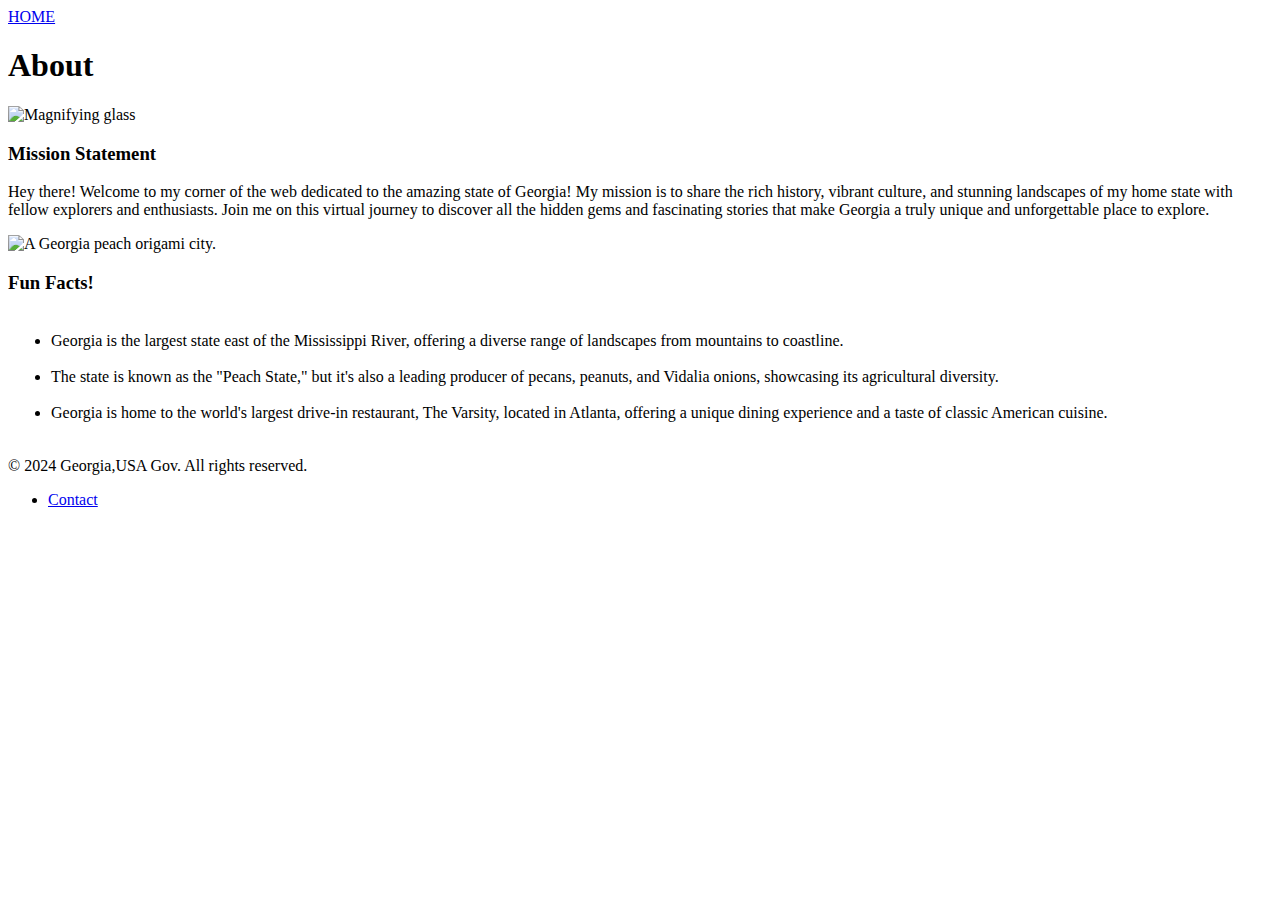
==== about.html @ dd26fa63 "Add files via upload" ====
<!DOCTYPE html>
<html lang="en">
<head>
    <meta charset="UTF-8">
    <meta name="viewport" content="width=device-width, initial-scale=1.0">
    <title>About</title>
    <link rel="stylesheet" href="style.css">
    
</head>
<body>
    
    <header>
        <nav id="page-nav">
            <a href="Index.html" id="home">HOME</a>
        </nav>
        <h1>About</h1>
        <img src="image/magnifying-glass.png" alt="Magnifying glass">
        <header>

        <section id="mission">
            <h3>Mission Statement</h3>
            <p>
                Hey there! Welcome to my corner of the web dedicated to the amazing state of Georgia! My mission is to share the rich history, vibrant culture, and stunning landscapes of my home state with fellow explorers and enthusiasts. Join me on this virtual journey to discover all the hidden gems and fascinating stories that make Georgia a truly unique and unforgettable place to explore.
            </p>
        </section>

        <img src="image/ga-origami.png" alt="A Georgia peach origami city." id="ga-peach">

        <aside class="additional-info">
            <h3>Fun Facts!</h3>
            <table>
                <tr>
                    <td>
                        <ul>
                        <li>Georgia is the largest state east of the Mississippi River, offering a diverse range of landscapes from mountains to coastline.</li> <br>
                        <li>The state is known as the "Peach State," but it's also a leading producer of pecans, peanuts, and Vidalia onions, showcasing its agricultural diversity.</li> <br>
                        <li>Georgia is home to the world's largest drive-in restaurant, The Varsity, located in Atlanta, offering a unique dining experience and a taste of classic American cuisine.</li>
                        </ul>
                    </td>
                </tr>
            </table>
        </aside>


        <footer>
            <p class="copyright">&copy; 2024 Georgia,USA Gov. All rights reserved.</p>
            <nav class="footer">
                <ul>
                    <li><a href="contact.html">Contact</a></li>
                </ul>
            </nav>
        </footer>

    
</body>
</html>
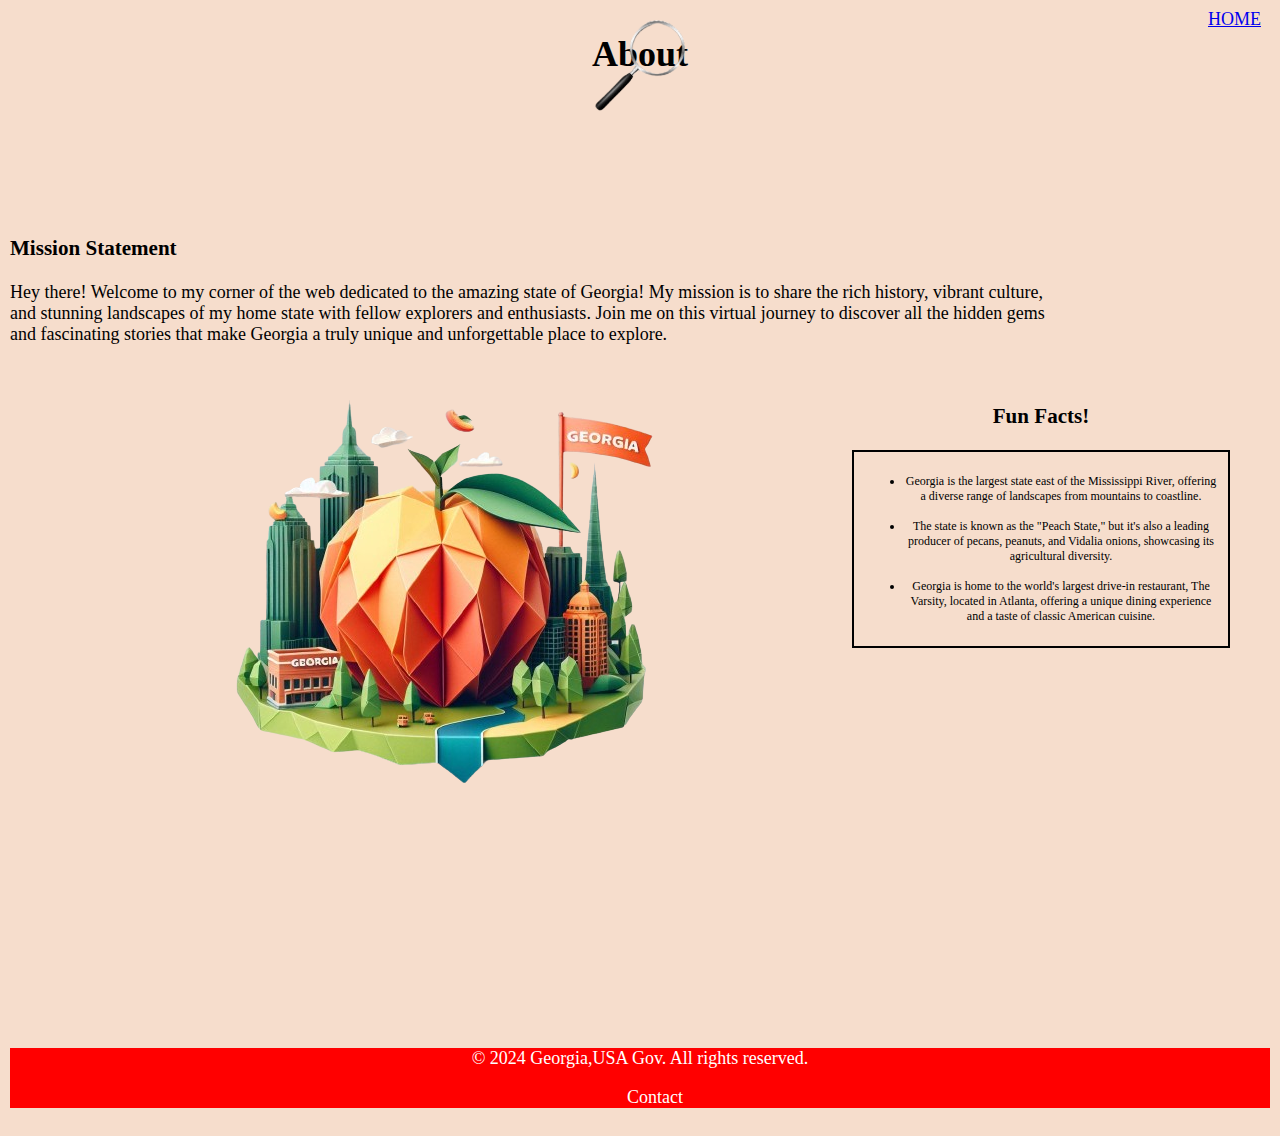
==== commit 6c4b1a74: "Update about.html" ====
--- a/about.html
+++ b/about.html
@@ -11,7 +11,7 @@
     
     <header>
         <nav id="page-nav">
-            <a href="Index.html" id="home">HOME</a>
+            <a href="index.html" id="home">HOME</a>
         </nav>
         <h1>About</h1>
         <img src="image/magnifying-glass.png" alt="Magnifying glass">
--- a/style.css
+++ b/style.css
@@ -0,0 +1,203 @@
+body {
+    background-color: #F6DDCC;
+    font-family: Georgia, 'Times New Roman';
+    font-size: large;
+}
+
+header {
+    clear: both;
+    padding: 1px;
+    text-align: center;
+}
+
+h4{
+    color: coral;
+}
+
+p {
+    color: black;
+}
+
+img[src*="peach"]{
+    width: 300px;
+}
+
+
+img[src*="georgia"]{
+    position: absolute;
+    width: 600px;
+    margin-left: 50px;
+    margin-top: 40px;
+}
+
+img[src*="atl"]{
+    float: left;
+    border-radius: 30%;
+    margin-left: 40px;
+}
+
+img[src*="decatur"]{
+    float: left;
+    width: 550px;
+    border-radius: 30%;
+    padding-left: 20px;
+}
+
+img[src*="contact"] {
+    width: 400px;
+    position:absolute;
+}
+
+img[src*="savannah"]{
+    float: left;
+    width: 600px;
+    border-radius: 30%;
+    padding-left: 20px;
+}
+
+img[src*="magnifying-glass"]{
+    width: 110px;
+    transform: translateY(-80%)
+}
+
+img[src*="stone-mountain"] {
+    width:600px;
+    height: 480px;
+    border-radius: 30%;
+    position: absolute;
+    margin-left: 40px;
+}
+
+
+img[src*="aquarium"] {
+    width:600px;
+    height: 480px;
+    margin-left: 40px;
+    border-radius: 30%;
+    position: absolute;
+}
+
+img[src*="callaway-gardens"]{
+    width: 700px;
+    border-radius: 30%;
+    position: absolute;
+    padding-left: 40px;
+}
+
+  
+  img[src*="people"],
+  img[src*="animals"],
+  img[src*="gallon"],
+  img[src*="region"],
+  img[src*="class"],
+  img[src*="income"],
+  img[src*="calendar"], 
+  img[src*="plant"], 
+  img[src*="butterfly"],
+  img[src*="granite"],
+  img[src*="hiking"]{
+    width: 22px;
+}
+
+
+nav a:hover {
+    background-color: yellow;
+}
+
+.nav {
+    color: black;
+    text-align: center;
+    margin-left: 15px;
+}
+
+nav ol {
+    list-style: none;
+    padding: 0;
+}
+
+nav ol li {
+    display: inline-block;
+    margin-right: 15px;
+}
+
+nav ol li a {
+    text-decoration: none;
+    color: red;
+}
+
+#page-nav { 
+    float: right;
+  }
+  
+#home, #next {
+    display: inline;
+    padding: 0;
+    margin: 0 10px;
+  }
+  
+#home {
+    position: relative;
+  }
+
+#social-media {
+   float: right;
+   transform: translateY(-150%);
+}
+
+#mission {
+text-align: left;
+margin-right: 200px;
+}
+
+
+.additional-info {
+    width: 30%;
+    float: right;
+    padding: 20px 0px 400px 0px;
+    box-sizing: border-box;
+    text-align: center;
+    position: relative;
+    margin-right: 40px;
+}
+
+
+table {
+    border: 2px solid black;
+    border-collapse: collapse; 
+    width: 100%; 
+    font-size:12px;
+  }
+  
+  th, td {
+    display: table-cell;
+    text-align: center;
+    padding: 10px;
+  }
+
+
+footer {
+    clear: both;
+    background-color: red;
+    color: white;
+    padding-top: 0px;
+    text-align: center;
+    
+}
+
+footer nav ul {
+    list-style: none;
+}
+
+footer nav ul li {
+    display: inline;
+    margin-right: 10px;
+}
+
+footer nav ul li a {
+    text-decoration: none;
+    color: white;
+}
+
+.copyright {
+    color: white;
+}